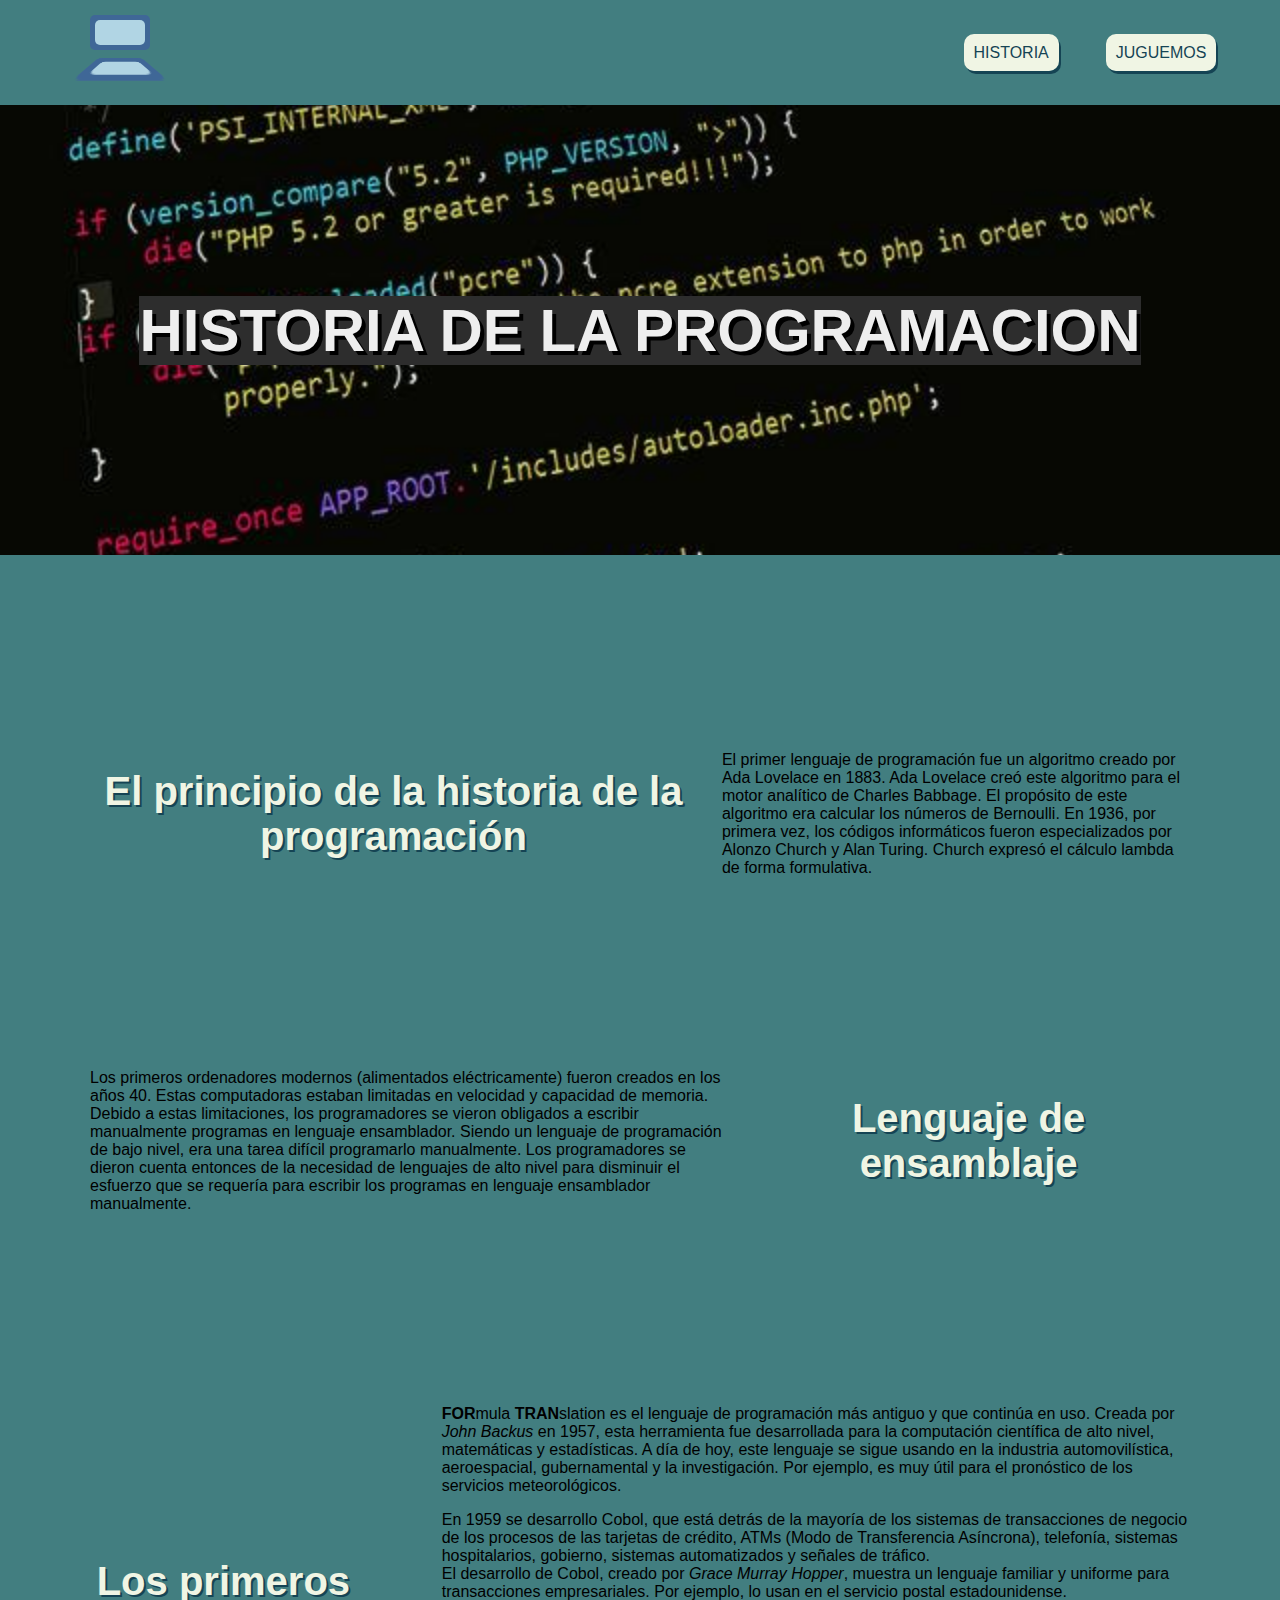
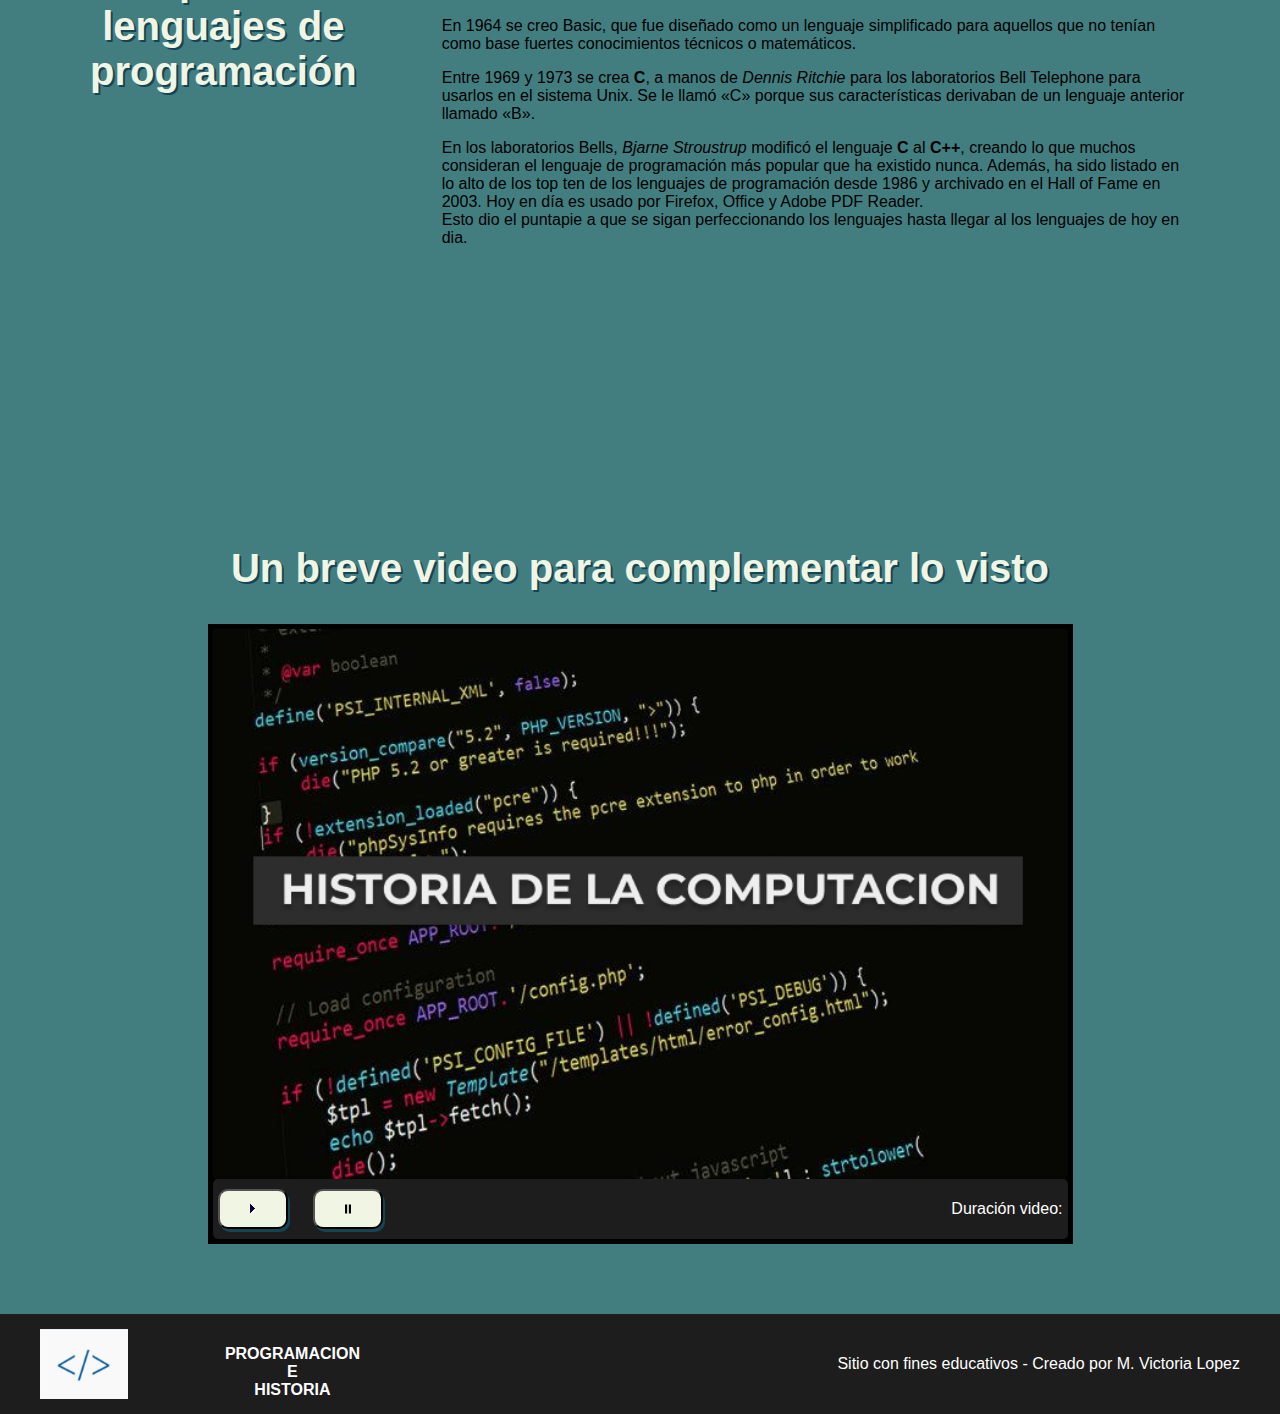
==== historia.html @ 9edd7a4c "se agrega el proyecto" ====
<html lang="en">
<head>
    <meta charset="UTF-8">
    <meta http-equiv="X-UA-Compatible" content="IE=edge">
    <meta name="viewport" content="width=device-width, initial-scale=1.0">
    <link rel="stylesheet" href="style.css">
    <title>Avance-Proyecto-final</title>
</head>
<body class="body">
    <nav>
        <a href="./index.html">
            <div class="logoNav">
                <div class="recAzul">
                  <div class="recCeleste"></div>  
                </div>
                <div class="trapAzul">
                    <div class="trapCeleste"></div>
                </div>
            </div>
        </a>
        <ul class="menu">
            <li class="itemMenu">
                <a class="itemLink" href="./historia.html">HISTORIA</a>
            </li>
            <li class="itemMenu">
                <a class="itemLink" href="/juguemos.html">JUGUEMOS</a>
            </li>
        </ul>
    </nav>
    <header>
        <h1 class="titulo"> HISTORIA DE LA PROGRAMACION</h1>
    </header>
    <main class="contenedorHistoria">
        <div class="tarjetaHistoria">
            <h2>El principio de la historia de la programación</h2>
            <p class="parrafoHistoria">El primer lenguaje de programación fue un algoritmo creado por Ada Lovelace en 1883. Ada Lovelace creó este algoritmo para el motor analítico de Charles Babbage. El propósito de este algoritmo era calcular los números de Bernoulli. En 1936, por primera vez, los códigos informáticos fueron especializados por Alonzo Church y Alan Turing. Church expresó el cálculo lambda de forma formulativa.</p>
        </div>

        <div class="tarjetaHistoria">
            <p class="parrafoHistoria">Los primeros ordenadores modernos (alimentados eléctricamente) fueron creados en los años 40. Estas computadoras estaban limitadas en velocidad y capacidad de memoria.<br>Debido a estas limitaciones, los programadores se vieron obligados a escribir manualmente programas en lenguaje ensamblador. Siendo un lenguaje de programación de bajo nivel, era una tarea difícil programarlo manualmente. Los programadores se dieron cuenta entonces de la necesidad de lenguajes de alto nivel para disminuir el esfuerzo que se requería para escribir los programas en lenguaje ensamblador manualmente.</p>
            <h2>Lenguaje de ensamblaje</h2>
        </div>

        <div class="tarjetaHistoria">
            <h2>Los primeros lenguajes de programación</h2>
            <div class="parrafo3Historia">
                <p><strong>FOR</strong>mula <strong>TRAN</strong>slation es el lenguaje de programación más antiguo y que continúa en uso. Creada por <em>John Backus</em> en 1957, esta herramienta fue desarrollada para la computación científica de alto nivel, matemáticas y estadísticas. A día de hoy, este lenguaje se sigue usando en la industria automovilística, aeroespacial, gubernamental y la investigación. Por ejemplo, es muy útil para el pronóstico de los servicios meteorológicos.</p>
                <p>En 1959 se desarrollo Cobol, que está detrás de la mayoría de los sistemas de transacciones de negocio de los procesos de las tarjetas de crédito, ATMs (Modo de Transferencia Asíncrona), telefonía, sistemas hospitalarios, gobierno, sistemas automatizados y señales de tráfico.<br>El desarrollo de Cobol, creado por <em>Grace Murray Hopper</em>, muestra un lenguaje familiar y uniforme para transacciones empresariales. Por ejemplo, lo usan en el servicio postal estadounidense.</p>
                <p>En 1964 se creo Basic, que fue diseñado como un lenguaje simplificado para aquellos que no tenían como base fuertes conocimientos técnicos o matemáticos. </p>
                <p>Entre 1969 y 1973 se crea <strong>C</strong>, a manos de <em>Dennis Ritchie</em> para los laboratorios Bell Telephone para usarlos en el sistema Unix. Se le llamó «C» porque sus características derivaban de un lenguaje anterior llamado «B».</p>
                <p>En los laboratorios Bells, <em>Bjarne Stroustrup</em> modificó el lenguaje <strong>C</strong> al <strong>C++</strong>, creando lo que muchos consideran el lenguaje de programación más popular que ha existido nunca. Además, ha sido listado en lo alto de los top ten de los lenguajes de programación desde 1986 y archivado en el Hall of Fame en 2003. Hoy en día es usado por Firefox, Office y Adobe PDF Reader.<br> Esto dio el puntapie a que se sigan perfeccionando los lenguajes hasta llegar al los lenguajes de hoy en dia.</p>                
            </div>
        </div>
    </main>
    <article class="contenedorVideo">
        <h2>Un breve video para complementar lo visto</h2>
        <section class="ventanaVideo">
            <video id="miVideo" poster="./assets/imagenes/img-video.jpg" width="100%" >
                <source src="./assets/video/historia-Comp.mp4" type="video/mp4">
                <source src="./assets/video/historia-Comp.ogv" type="video/ogv">
            </video>

            <div class="barraControl">
                <div class="botonesControl">
                    <button class="botonesPlayPause" id="play"><img src="./assets/imagenes/play.svg" alt="Boton PLAY"></button>
                    <button class="botonesPlayPause" id="pause"><img src="./assets/imagenes/pausa.svg" alt="Boton PAUSE"></button>
                    
                </div>
                <p class="duracionVideo">Duración video:</p>
            </div>

        </section>
    </article>

    <footer>
        <div class="footerPeH">
            <img src="./assets/imagenes/logo.svg" alt="logo">
            <h3 class="titulo tituloFooter">PROGRAMACION <br>E<br>HISTORIA</h3>
        </div>
        <div>Sitio con fines educativos - Creado por M. Victoria Lopez</div>
    </footer>
    <script src="./script.js"></script>
</body>
</html>
---- style.css ----
*{
    font-family: 'Montserrat', sans-serif; 
}
.body{
    margin: 0px;
    background-color: rgb(66, 126, 128);
    color: rgb(240, 245, 228);
}
p{
    color: black;
}
/* ----------- logo ------------*/
.logoNav{
    width: 110px;
    height: 90px;
    padding-left: 50px;
    margin-top: 15px;
}
.recAzul, .trapAzul{
    background-color: rgb(63,103,151);
    width: 60px;
    height: 35px; 
    border-radius: 5px;
    display: flex;
    justify-content: center;
}
.recCeleste, .trapCeleste{
    background-color: rgb(177,213,228);
    width: 50px;
    height: 25px; 
    border-radius: 5px;
    margin: auto;
}
.trapAzul{
    height: 30px; 
    transform: perspective(30px) rotatex(50deg);
}
.trapCeleste{
    width: 45px;
    height: 20px; 
    margin-top: 7px;
    transform: perspective(90px) rotatex(32deg);
}

/* -------------- Animacion logo ------------------*/

.recAzul, .trapAzul{
    animation: azul 3s ease;
    animation-iteration-count:1;
}
@keyframes azul{
    0%{
    transform: translate(0,-10px);
    opacity:0;}
    30%{
    transform: translate(0,-10px);
    opacity:0;}
    70%{
    transform: translate(0,0);
    opacity:1;}
    100%{
    transform: translate(0,0);
    opacity:1;}
}

.recCeleste, .trapCeleste {
    animation: celeste 5s ease ;
    animation-iteration-count:1 ;
}
@keyframes celeste{
    0%{
    transform: translate(0,-10px);
    opacity:0;}
    30%{
    transform: translate(0,-10px);
    opacity:0;}
    70%{
    transform: translate(0,0);
    opacity:1;}
    100%{
    transform: translate(0,0);
    opacity:1;}
} 

/* ------------------------------------*/

header{
    display: flex;
    justify-content: space-around;
    align-items: center;
    padding: 0px 100px;
    color: rgb(238, 238, 238);
    font-size: 30px;    
    background: url(./assets/imagenes/codigo.jpeg) fixed;
    background-size: cover;
    min-height: 450px;
}
h1{
    background-color: rgb(45, 45, 45);
    text-shadow: 4px 4px black;
}
h2{   
    font-size:40px; 
    text-align: center;
    text-shadow: 2px 2px rgb(21, 68, 84);
}
.titulo{
    text-align: center;
}

nav{
    display: flex;
    justify-content: space-between;
    align-items: center;
    margin: 0px 40px; 
}
.menu{
    display: flex;
    width: 300px;
    justify-content: space-around;
}
main{
    padding: 100px 20px;
}
.itemMenu{
    list-style-type: none;  
}
.itemLink{
    background-color: rgb(240, 245, 228);
    color:rgb(21, 68, 84);
    font-weight: 300;
    text-decoration: none;
    box-shadow: 2px 3px rgb(21, 68, 84);
    border-radius: 10px;
    padding: 10px; 
}
.itemMenu:active{
    transform: translate(3px, 2px);
    box-shadow:0px 0px ;
}

.contenido{
    display: flex;
    justify-content: space-evenly;
    width: 100%;
}
.imagenTarjeta{
    width: 100%;
}
.tarjeta{
    display: flex;
    justify-content: space-between;
    align-items: center;
    flex-direction: column;
    background-color: rgb(240, 245, 228);
    width: 370px;
    height: 450px;
    border:rgb(21, 68, 84) 4px solid; 
}
.descripcionTarjeta{
    text-align: center;
    height: 40px;
}
.botonTarjeta{
    background-color: rgb(66, 126, 128);
    color:rgb(240, 245, 228);
    font-family: Arial, Helvetica, sans-serif;
    text-align: center;
    text-decoration: none;
    padding: 10px;
    border-radius: 8px;    
    box-shadow: 2px 3px rgb(21, 68, 84);
    width: 35%;
    margin-bottom: 30px;
}
.botonTarjeta:active{
    box-shadow: 0px 0px darkgray;
    transform: translate(3px, 2px);
}

footer{
    display: flex;
    justify-content: space-between;
    align-items: center;
    background-color: rgb(29, 29, 29);
    color: white;
    height: 100px;
    padding: 0px 40px;
}
.logo{
    width: 110px;
    height: 100px;
    padding-left: 50px;
    margin-top: 5px;
}
.footerPeH{
    display: flex;
    justify-content: space-between;
    height: 70px;
    width: 320px;
}
.tituloFooter{
    font-size: 16px;
    align-items: center;
}

/* -------------- Pagina Historia -------------*/

.parrafoHistoria{
    width: 60%;
}
.parrafo3Historia{
    padding-left: 60px;
}

.contenedorHistoria{
    display: flex;
    justify-content: center;
    align-items: center;    
    flex-direction: column;
}
.tarjetaHistoria{ 
    display: flex;
    align-items: center;
    justify-content: space-around;
    padding:80px 70px;
    gap: 25px;
}
/* ---------- sección video -------------*/
.contenedorVideo{
    display: flex;
    justify-content: center;
    align-items: center;    
    flex-direction: column;
    padding: 70px;
}

.barraControl{
    display: flex;
    justify-content: space-between;
    align-items: center;
    background-color: rgb(29, 29, 29);
    border-radius: 5px;
    padding: 5px;
}
.botonesControl{
    display: flex;
    gap: 25px;
}
.ventanaVideo{
    background-color: black;
    width: 75%;
    padding: 5px;
}
#play,#pause{
    width: 70px;
    height: 40px;
}

.botonesPlayPause{
    background-color: rgb(240, 245, 228);
    color:rgb(21, 68, 84);
    font-weight: 300;
    text-decoration: none;
    box-shadow: 2px 3px rgb(21, 68, 84);
    border-radius: 10px;
    padding: 10px;
}
.botonesPlayPause:active{
     box-shadow: 0px 0px darkgray;
     transform: translate(3px, 2px);
}
.duracionVideo{
    color: white;
    font-family: Arial, Helvetica, sans-serif;
    text-align: left;
}
/* -------------- Pagina Juguemos -------------*/

.rompecabezas{
    display: flex;
    flex-direction: column;
    align-items: center;
}
.cajas{
    display: flex;
    flex-direction: row;
    gap: 5px
}
#cajasoltar1,#cajasoltar2,#cajasoltar3{
    display: flex;
    justify-content: center;
    align-items: center;
    background-color: grey;    
    width: 290px;
    height: 420px;
    border: 2px solid black;
}
#cajaimagenes{
    display: flex;
    flex-direction: row;
    gap: 8px;
    margin: 40px;
}
#imagen1,#imagen2,#imagen3{
    width: 290px;
    height: 420px;
}

.botonReinicio{
    display: flex;
    margin: auto;
    background-color: rgb(240, 245, 228);
    color:rgb(21, 68, 84);
    font-weight: 300;
    text-decoration: none;
    box-shadow: 2px 3px rgb(21, 68, 84);
    border-radius: 10px;
    padding: 10px 100px;
}
.botonReinicio:active{
    box-shadow: 0px 0px darkgray;
    transform: translate(3px, 2px);
}
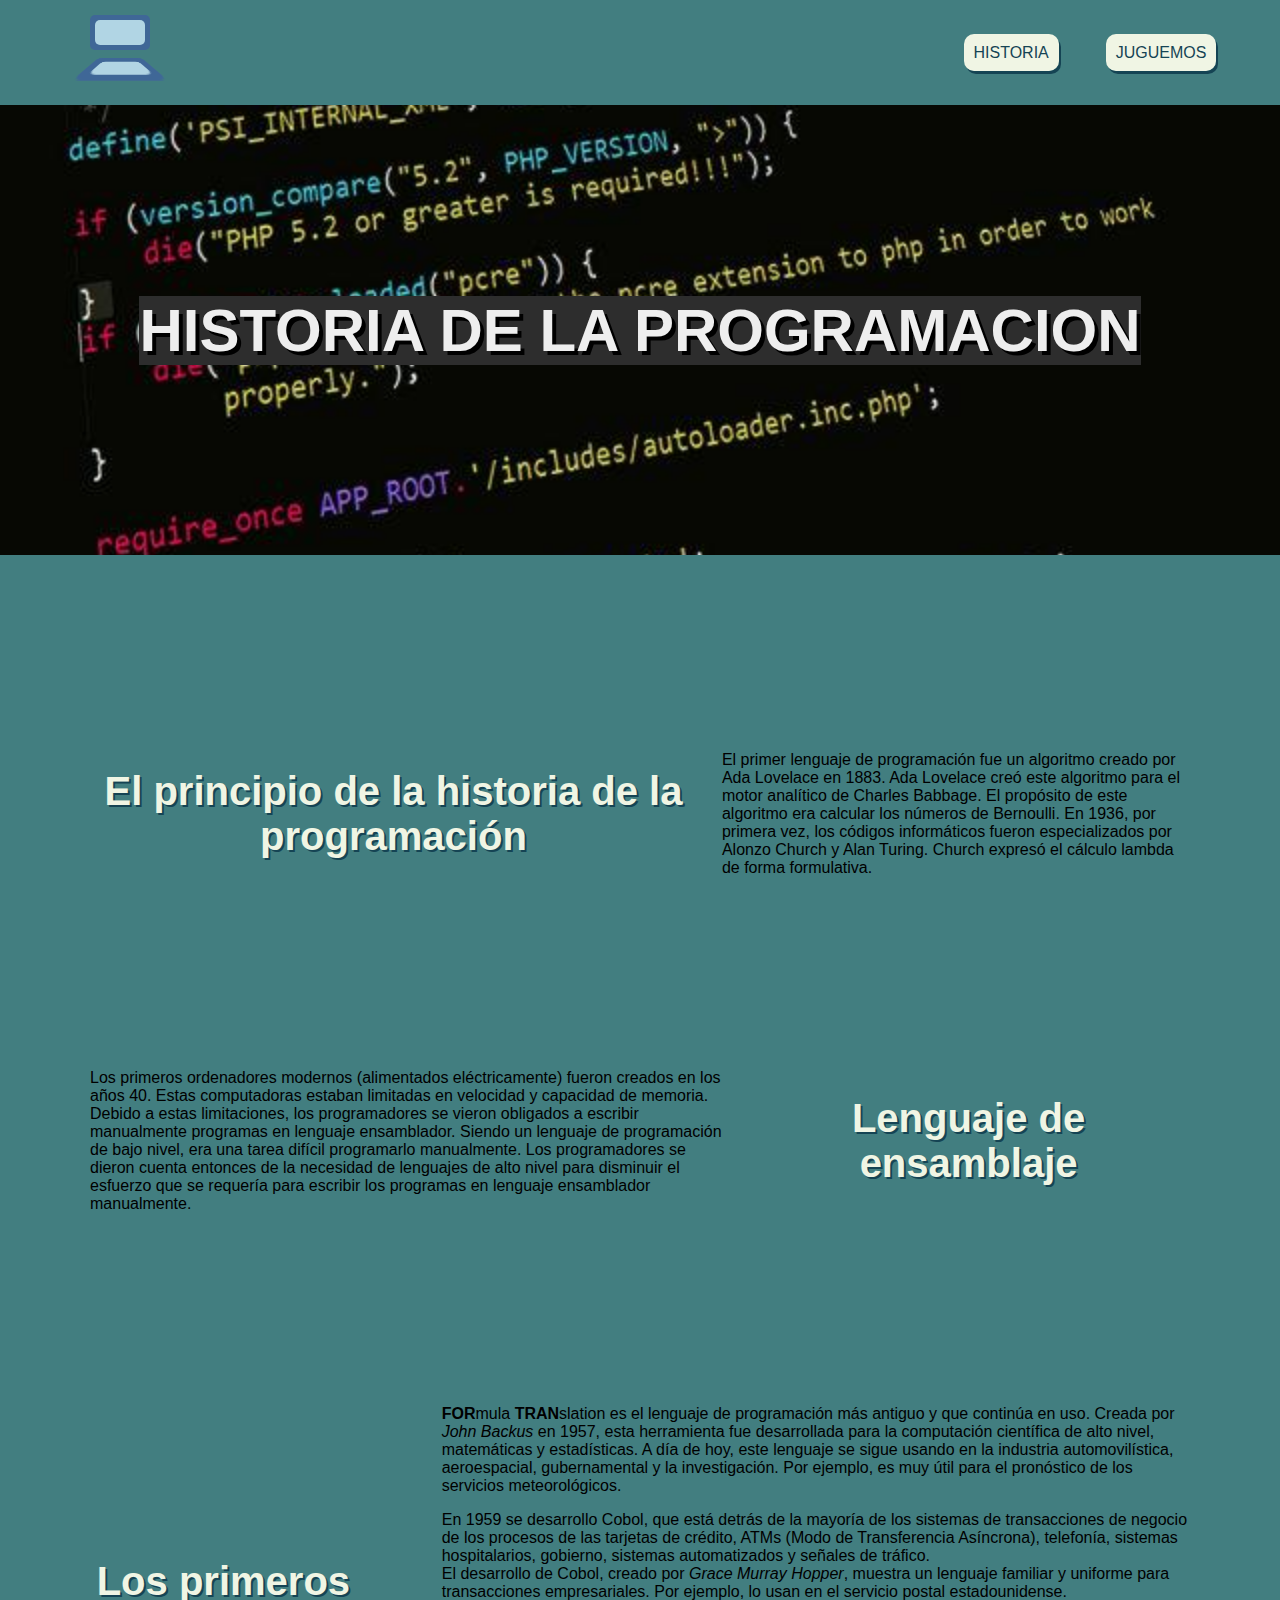
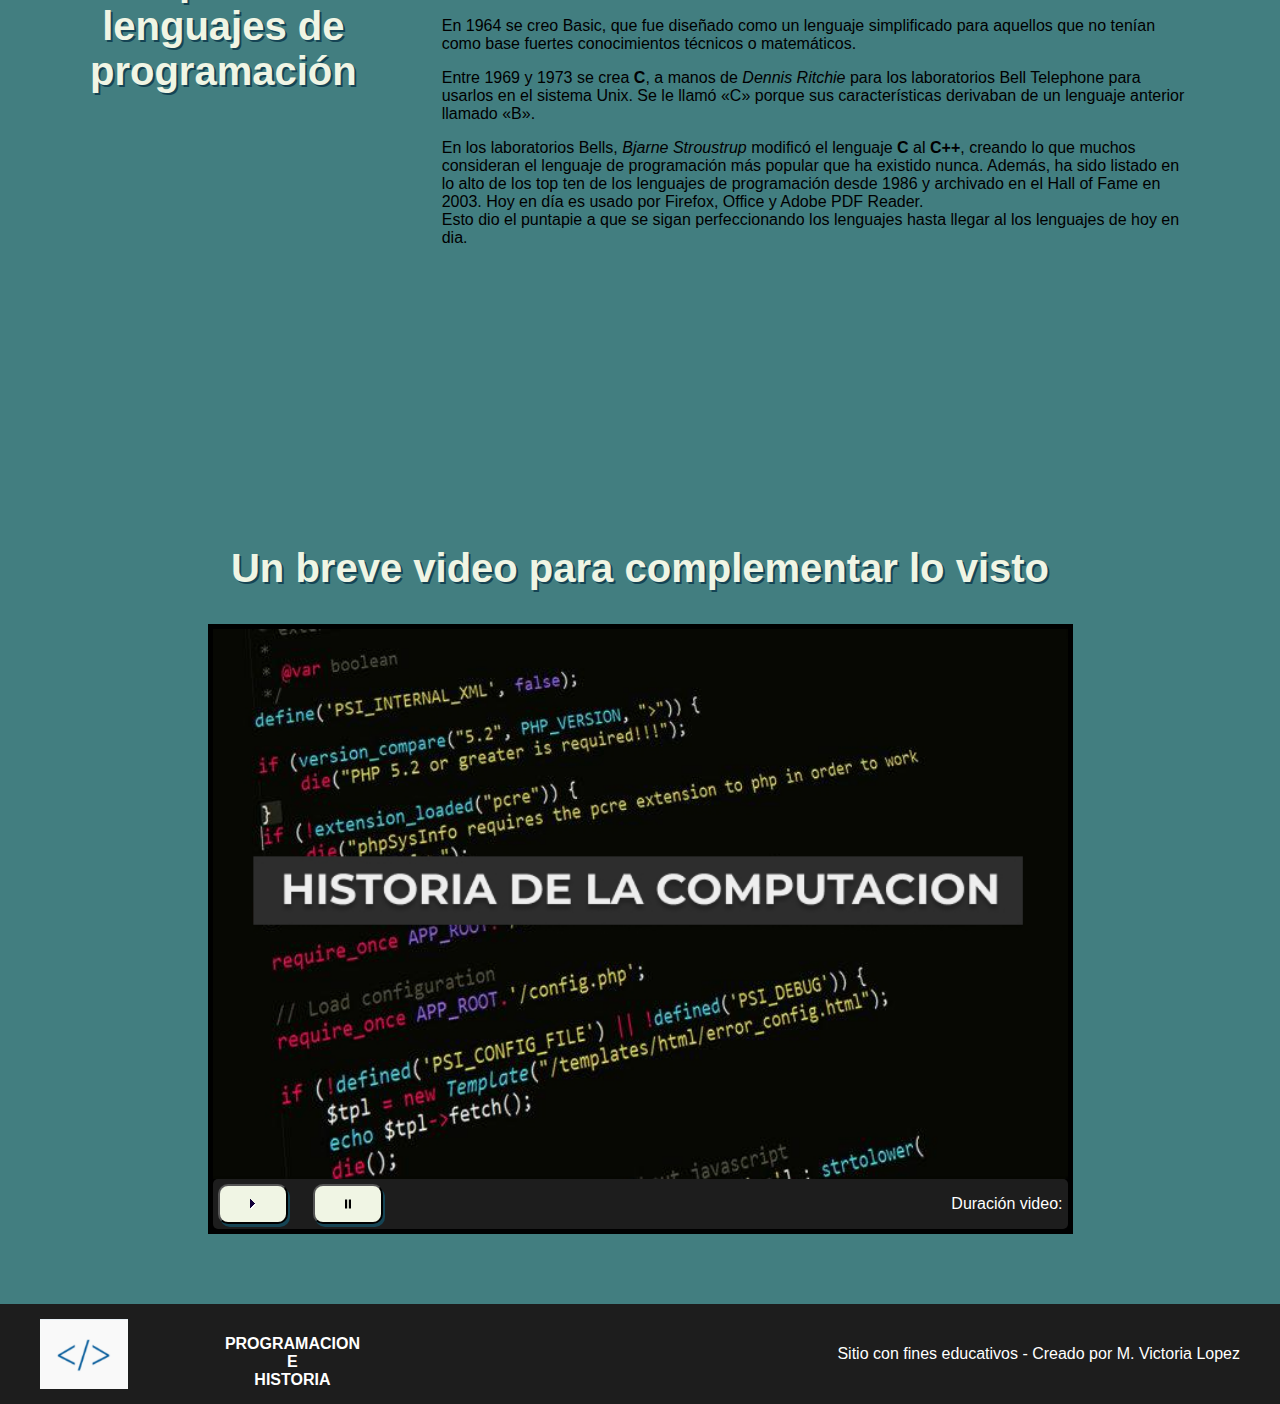
==== commit f65d7e6c: "cambio en html historia" ====
--- a/historia.html
+++ b/historia.html
@@ -65,8 +65,8 @@
                     <button class="botonesPlayPause" id="play"><img src="./assets/imagenes/play.svg" alt="Boton PLAY"></button>
                     <button class="botonesPlayPause" id="pause"><img src="./assets/imagenes/pausa.svg" alt="Boton PAUSE"></button>
                     
-                </div>
-                <p class="duracionVideo">Duración video:</p>
+                </div >
+                <div class="duracionVideo">Duración video:</div>
             </div>
 
         </section>
--- a/style.css
+++ b/style.css
@@ -9,7 +9,7 @@
 p{
     color: black;
 }
-/* ----------- logo ------------*/
+/* ------------- logo --------------*/
 .logoNav{
     width: 110px;
     height: 90px;
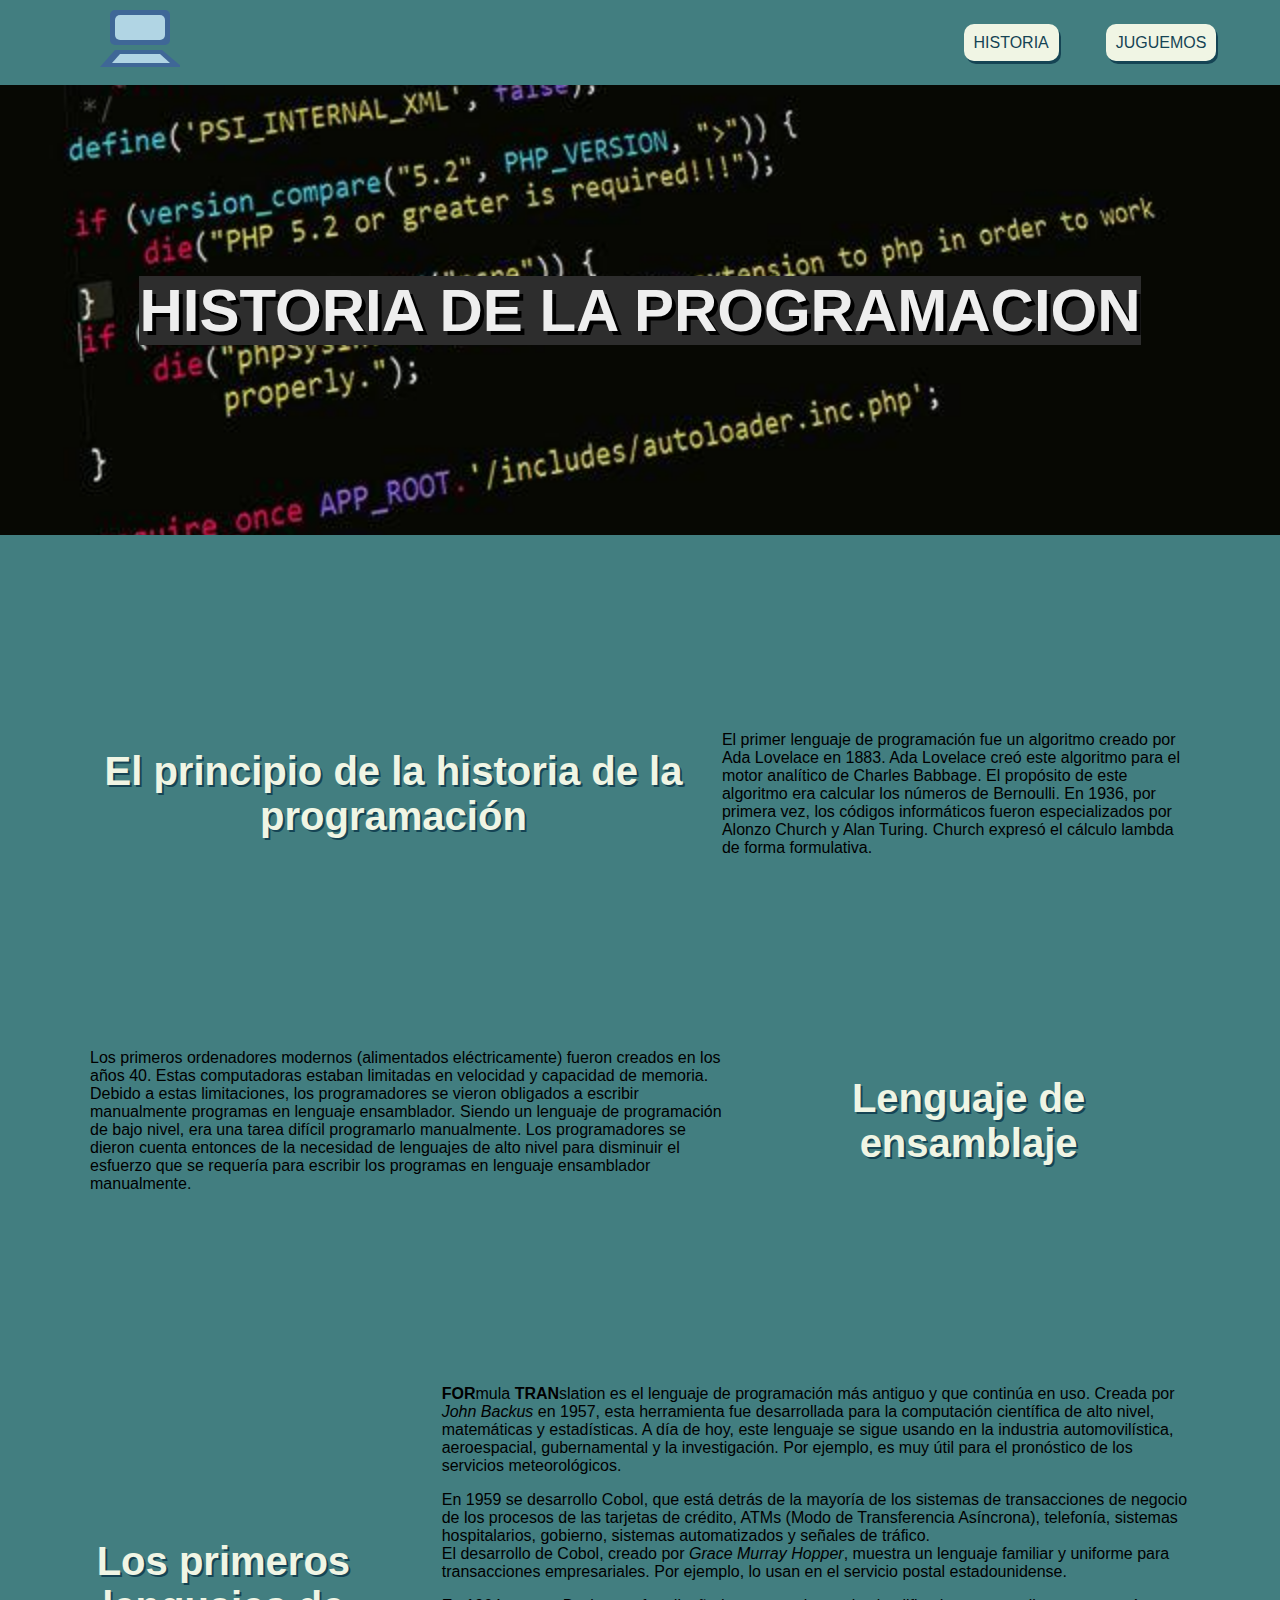
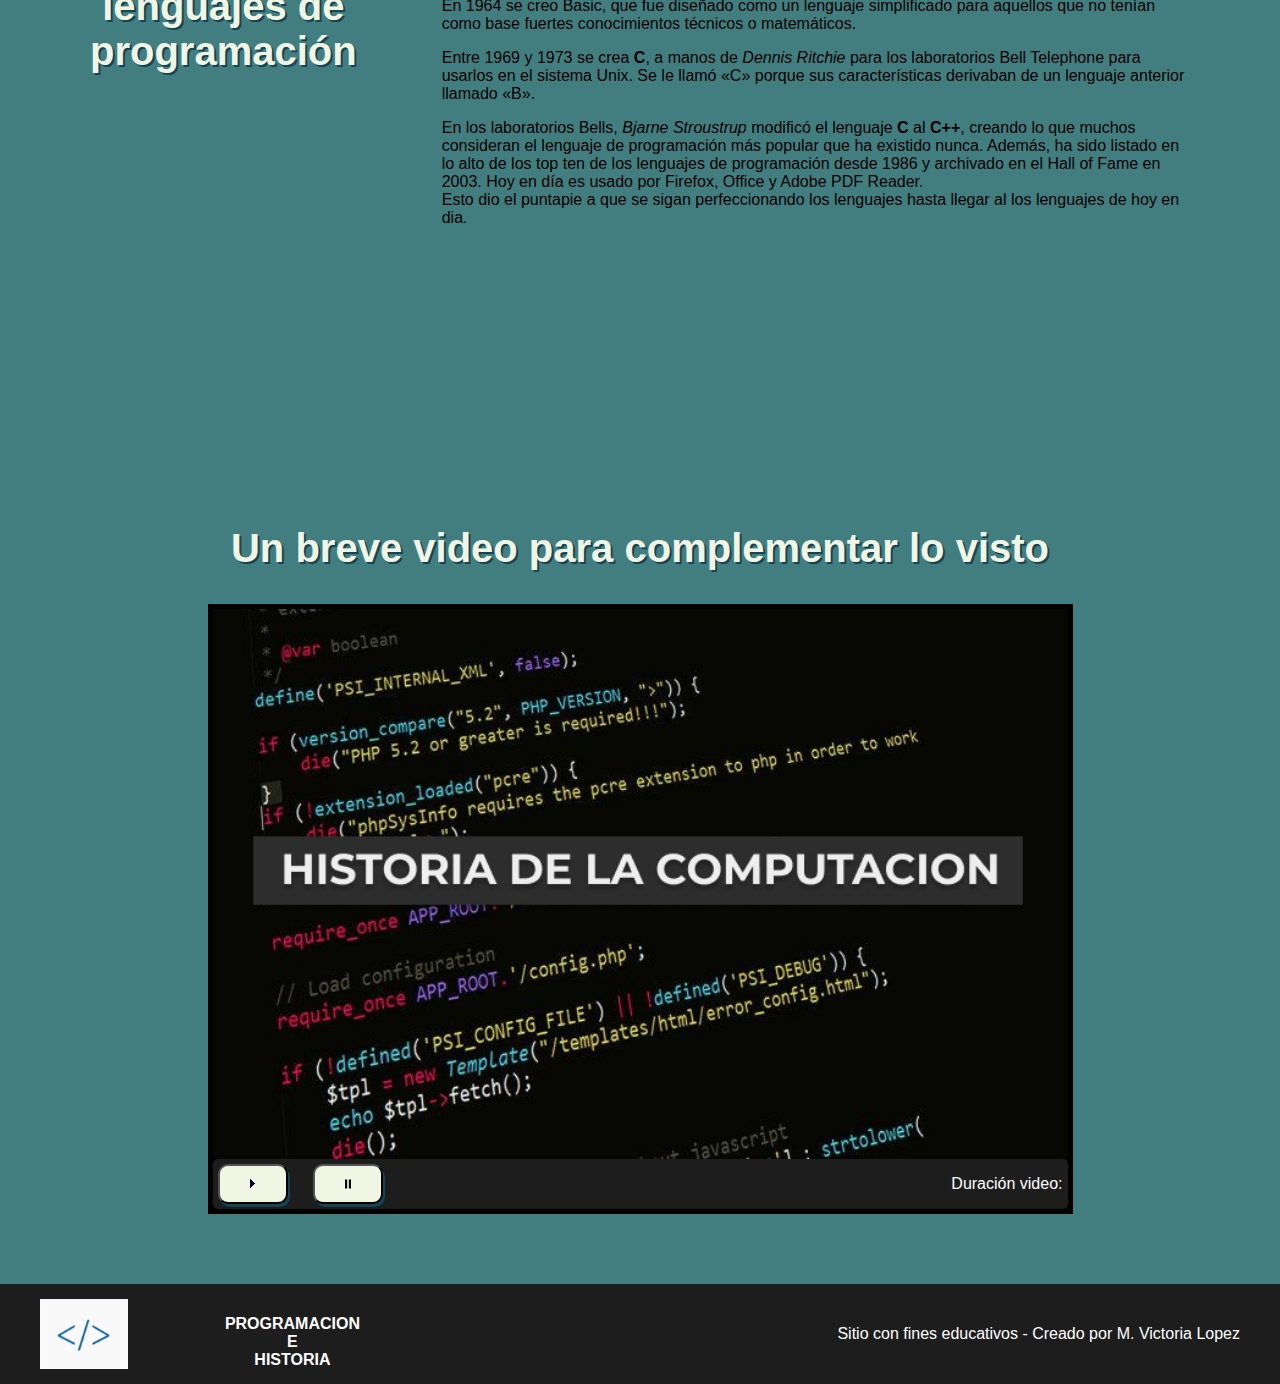
==== commit cd39b803: "cambios en logo con svg y unificacion de estilos en CSS" ====
--- a/historia.html
+++ b/historia.html
@@ -9,14 +9,12 @@
 <body class="body">
     <nav>
         <a href="./index.html">
-            <div class="logoNav">
-                <div class="recAzul">
-                  <div class="recCeleste"></div>  
-                </div>
-                <div class="trapAzul">
-                    <div class="trapCeleste"></div>
-                </div>
-            </div>
+            <svg class="logo" width="200" height="80">
+                <rect x="40" y="5" width="60" height="35" rx="5" id="recAzul" fill="rgb(63, 103, 151)"></rect>
+                <rect x="45" y="10" width="50" height="25" rx="5" id="recCeleste" fill="rgb(177, 213, 228)"></rect>
+                <polygon points="45 45 ,92 45,112 62,30 62" fill="rgb(63, 103, 151)" id="trapAzul"></polygon>
+                <polygon points="50 49 ,90 49,100 58,42 58" fill="rgb(177, 213, 228)" id="trapCeleste"></polygon>
+            </svg>
         </a>
         <ul class="menu">
             <li class="itemMenu">
--- a/style.css
+++ b/style.css
@@ -10,13 +10,8 @@
     color: black;
 }
 /* ------------- logo --------------*/
-.logoNav{
-    width: 110px;
-    height: 90px;
-    padding-left: 50px;
-    margin-top: 15px;
-}
-.recAzul, .trapAzul{
+
+#recAzul, #trapAzul{
     background-color: rgb(63,103,151);
     width: 60px;
     height: 35px; 
@@ -24,28 +19,24 @@
     display: flex;
     justify-content: center;
 }
-.recCeleste, .trapCeleste{
+#recCeleste, #trapCeleste{
     background-color: rgb(177,213,228);
     width: 50px;
     height: 25px; 
     border-radius: 5px;
     margin: auto;
 }
-.trapAzul{
-    height: 30px; 
-    transform: perspective(30px) rotatex(50deg);
-}
-.trapCeleste{
-    width: 45px;
-    height: 20px; 
-    margin-top: 7px;
-    transform: perspective(90px) rotatex(32deg);
+#trapAzul{
+    transform: perspective(30px);
+}
+#trapCeleste{ 
+    transform: perspective(90px);
 }
 
 /* -------------- Animacion logo ------------------*/
 
-.recAzul, .trapAzul{
-    animation: azul 3s ease;
+#recAzul, #trapAzul{
+    animation: azul 2s ease-in;
     animation-iteration-count:1;
 }
 @keyframes azul{
@@ -63,8 +54,8 @@
     opacity:1;}
 }
 
-.recCeleste, .trapCeleste {
-    animation: celeste 5s ease ;
+#recCeleste, #trapCeleste {
+    animation: celeste 3s ease-in;
     animation-iteration-count:1 ;
 }
 @keyframes celeste{
@@ -125,7 +116,7 @@
 .itemMenu{
     list-style-type: none;  
 }
-.itemLink{
+.itemLink, .botonesPlayPause, .botonReinicio{
     background-color: rgb(240, 245, 228);
     color:rgb(21, 68, 84);
     font-weight: 300;
@@ -189,8 +180,8 @@
 }
 .logo{
     width: 110px;
-    height: 100px;
-    padding-left: 50px;
+    height: 80px;
+    padding-left: 30px;
     margin-top: 5px;
 }
 .footerPeH{
@@ -213,7 +204,7 @@
     padding-left: 60px;
 }
 
-.contenedorHistoria{
+.contenedorHistoria, .contenedorVideo{
     display: flex;
     justify-content: center;
     align-items: center;    
@@ -228,10 +219,6 @@
 }
 /* ---------- sección video -------------*/
 .contenedorVideo{
-    display: flex;
-    justify-content: center;
-    align-items: center;    
-    flex-direction: column;
     padding: 70px;
 }
 
@@ -257,15 +244,6 @@
     height: 40px;
 }
 
-.botonesPlayPause{
-    background-color: rgb(240, 245, 228);
-    color:rgb(21, 68, 84);
-    font-weight: 300;
-    text-decoration: none;
-    box-shadow: 2px 3px rgb(21, 68, 84);
-    border-radius: 10px;
-    padding: 10px;
-}
 .botonesPlayPause:active{
      box-shadow: 0px 0px darkgray;
      transform: translate(3px, 2px);
@@ -310,14 +288,9 @@
 .botonReinicio{
     display: flex;
     margin: auto;
-    background-color: rgb(240, 245, 228);
-    color:rgb(21, 68, 84);
-    font-weight: 300;
-    text-decoration: none;
-    box-shadow: 2px 3px rgb(21, 68, 84);
-    border-radius: 10px;
     padding: 10px 100px;
 }
+
 .botonReinicio:active{
     box-shadow: 0px 0px darkgray;
     transform: translate(3px, 2px);
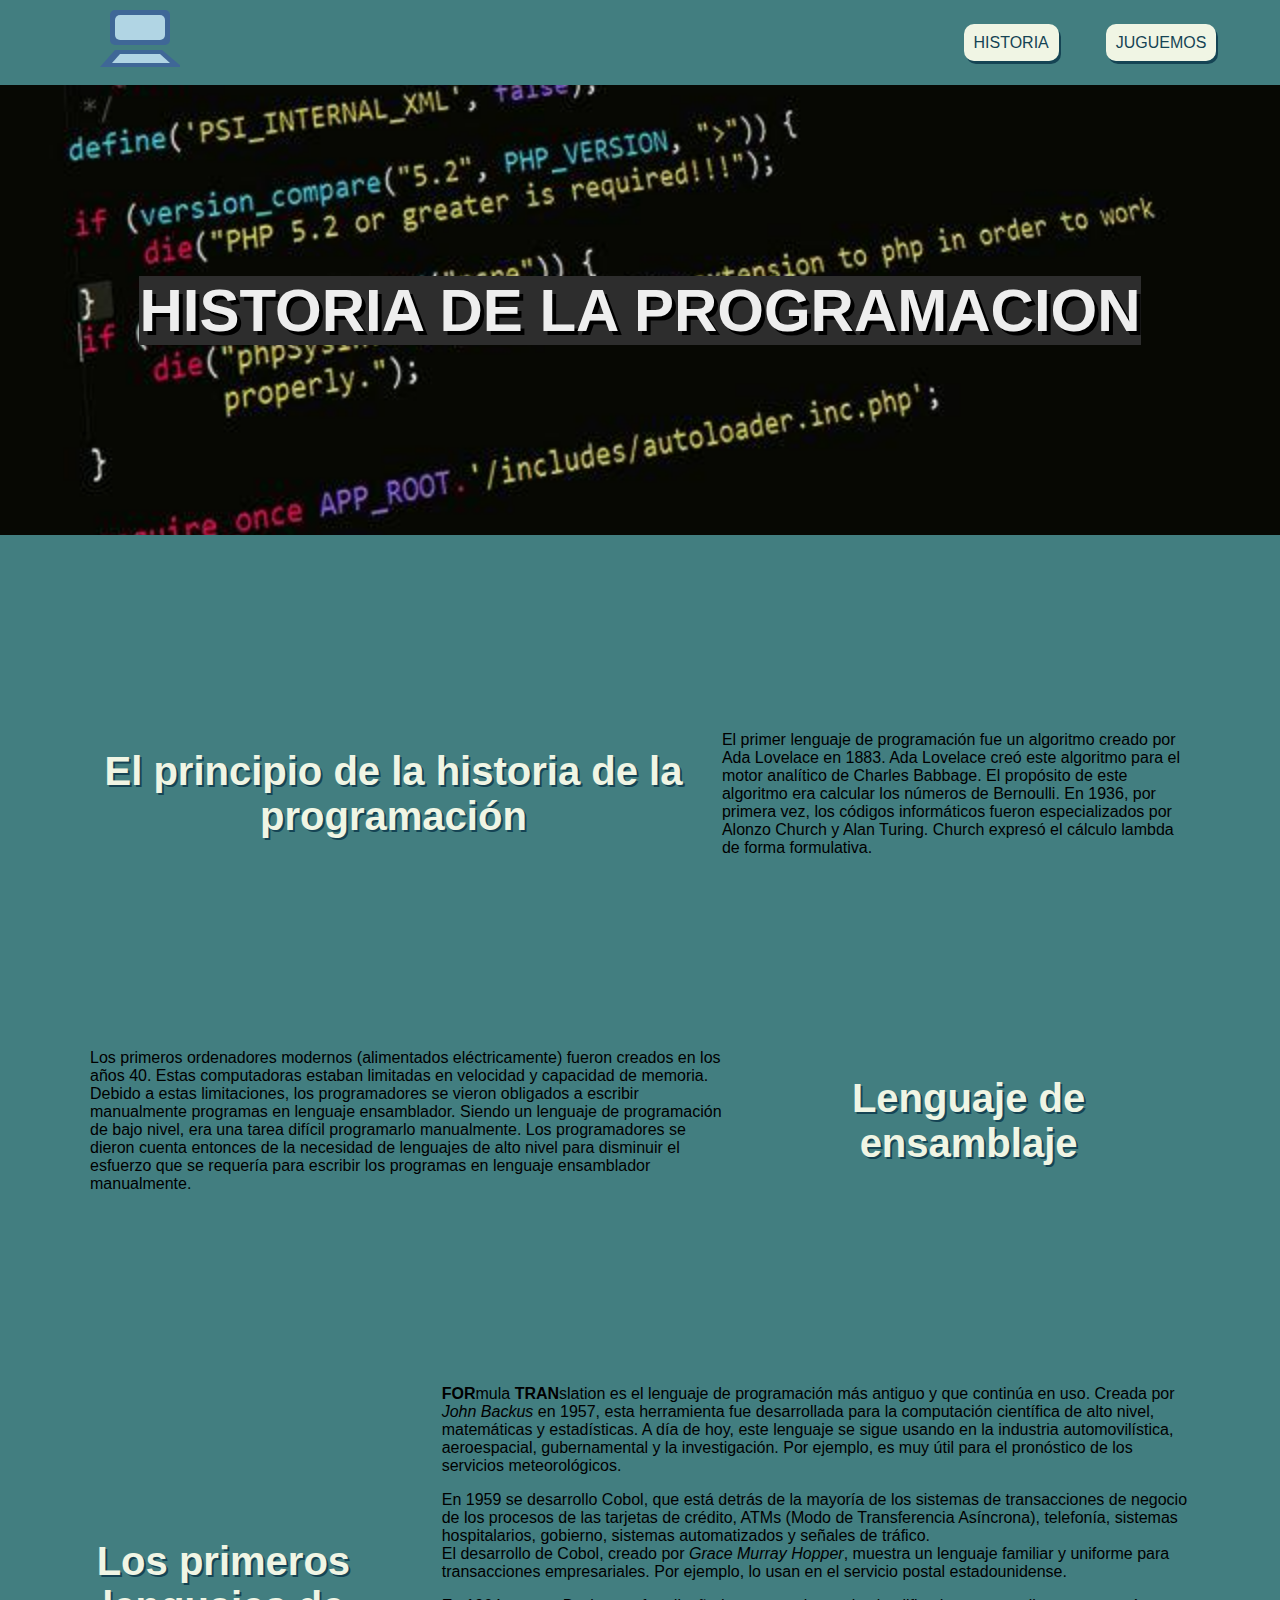
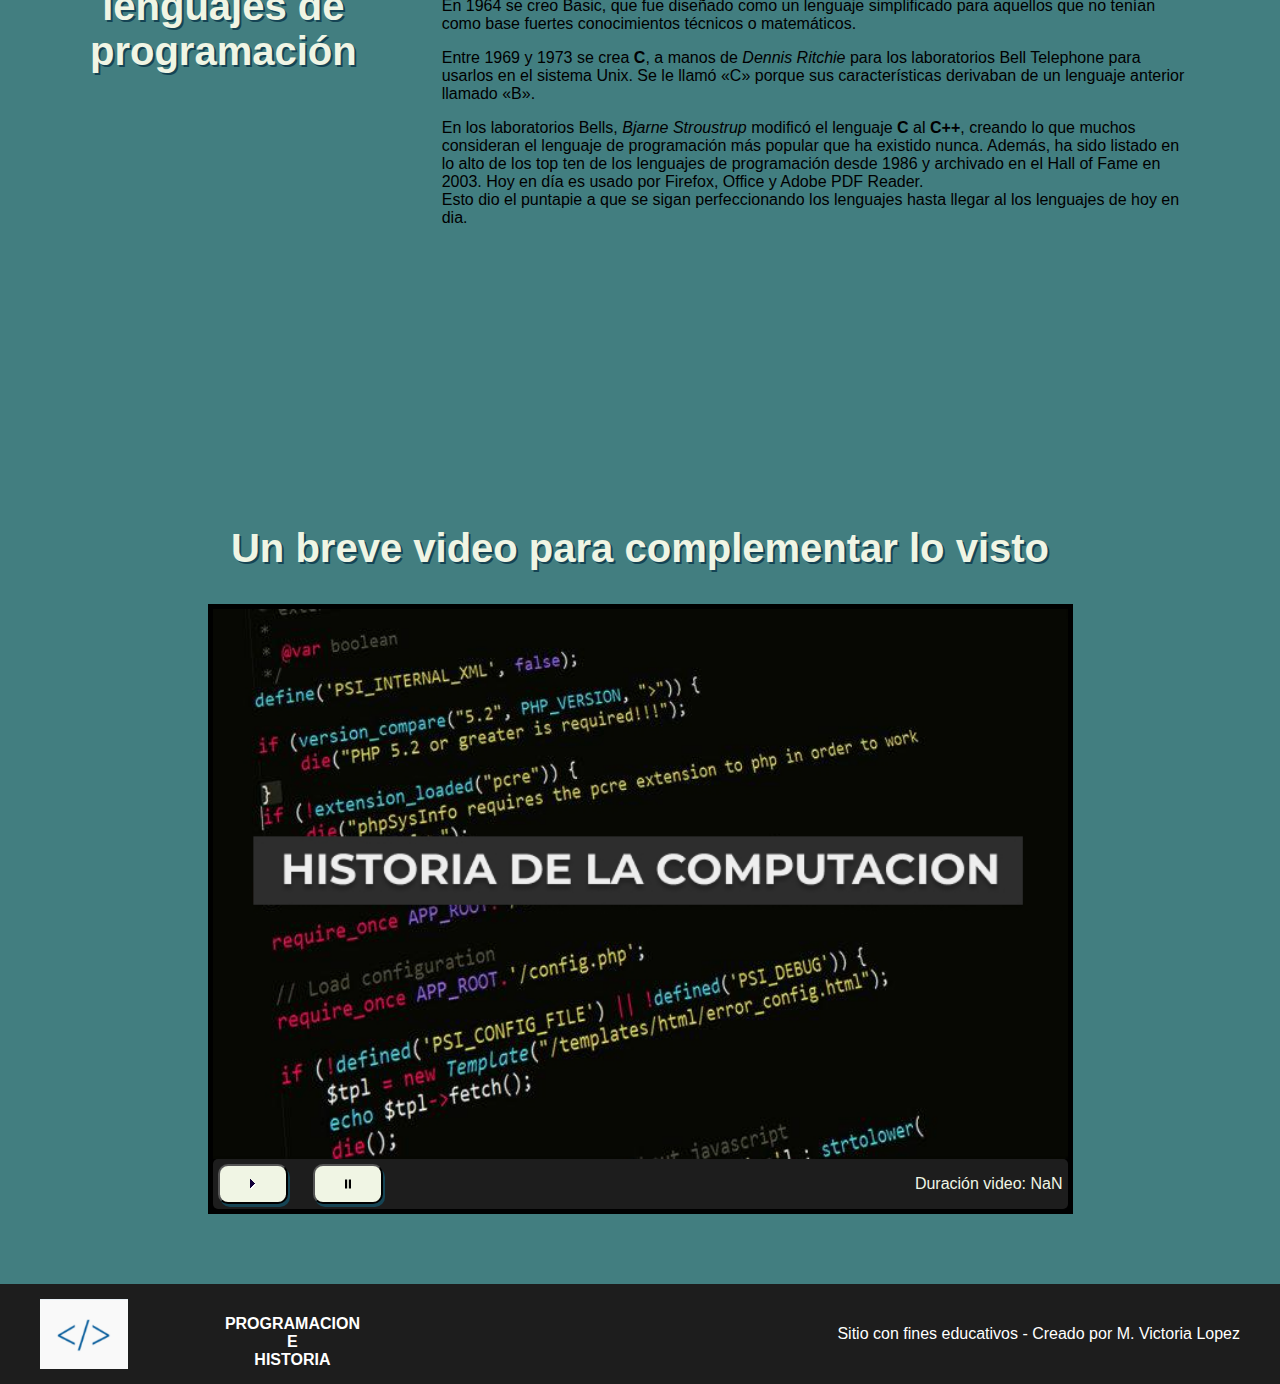
==== commit 8663a8cf: "funcionando 100%" ====
--- a/historia.html
+++ b/historia.html
@@ -53,7 +53,7 @@
     <article class="contenedorVideo">
         <h2>Un breve video para complementar lo visto</h2>
         <section class="ventanaVideo">
-            <video id="miVideo" poster="./assets/imagenes/img-video.jpg" width="100%" >
+            <video id="miVideo" preload="metadata" poster="./assets/imagenes/img-video.jpg" width="100%" >
                 <source src="./assets/video/historia-Comp.mp4" type="video/mp4">
                 <source src="./assets/video/historia-Comp.ogv" type="video/ogv">
             </video>
@@ -64,7 +64,7 @@
                     <button class="botonesPlayPause" id="pause"><img src="./assets/imagenes/pausa.svg" alt="Boton PAUSE"></button>
                     
                 </div >
-                <div class="duracionVideo">Duración video:</div>
+                <div id="duracionVideo">Duración video:</div>
             </div>
 
         </section>
--- a/style.css
+++ b/style.css
@@ -263,7 +263,7 @@
 .cajas{
     display: flex;
     flex-direction: row;
-    gap: 5px
+    gap: 3px
 }
 #cajasoltar1,#cajasoltar2,#cajasoltar3{
     display: flex;
@@ -277,7 +277,7 @@
 #cajaimagenes{
     display: flex;
     flex-direction: row;
-    gap: 8px;
+    gap: 5px;
     margin: 40px;
 }
 #imagen1,#imagen2,#imagen3{
